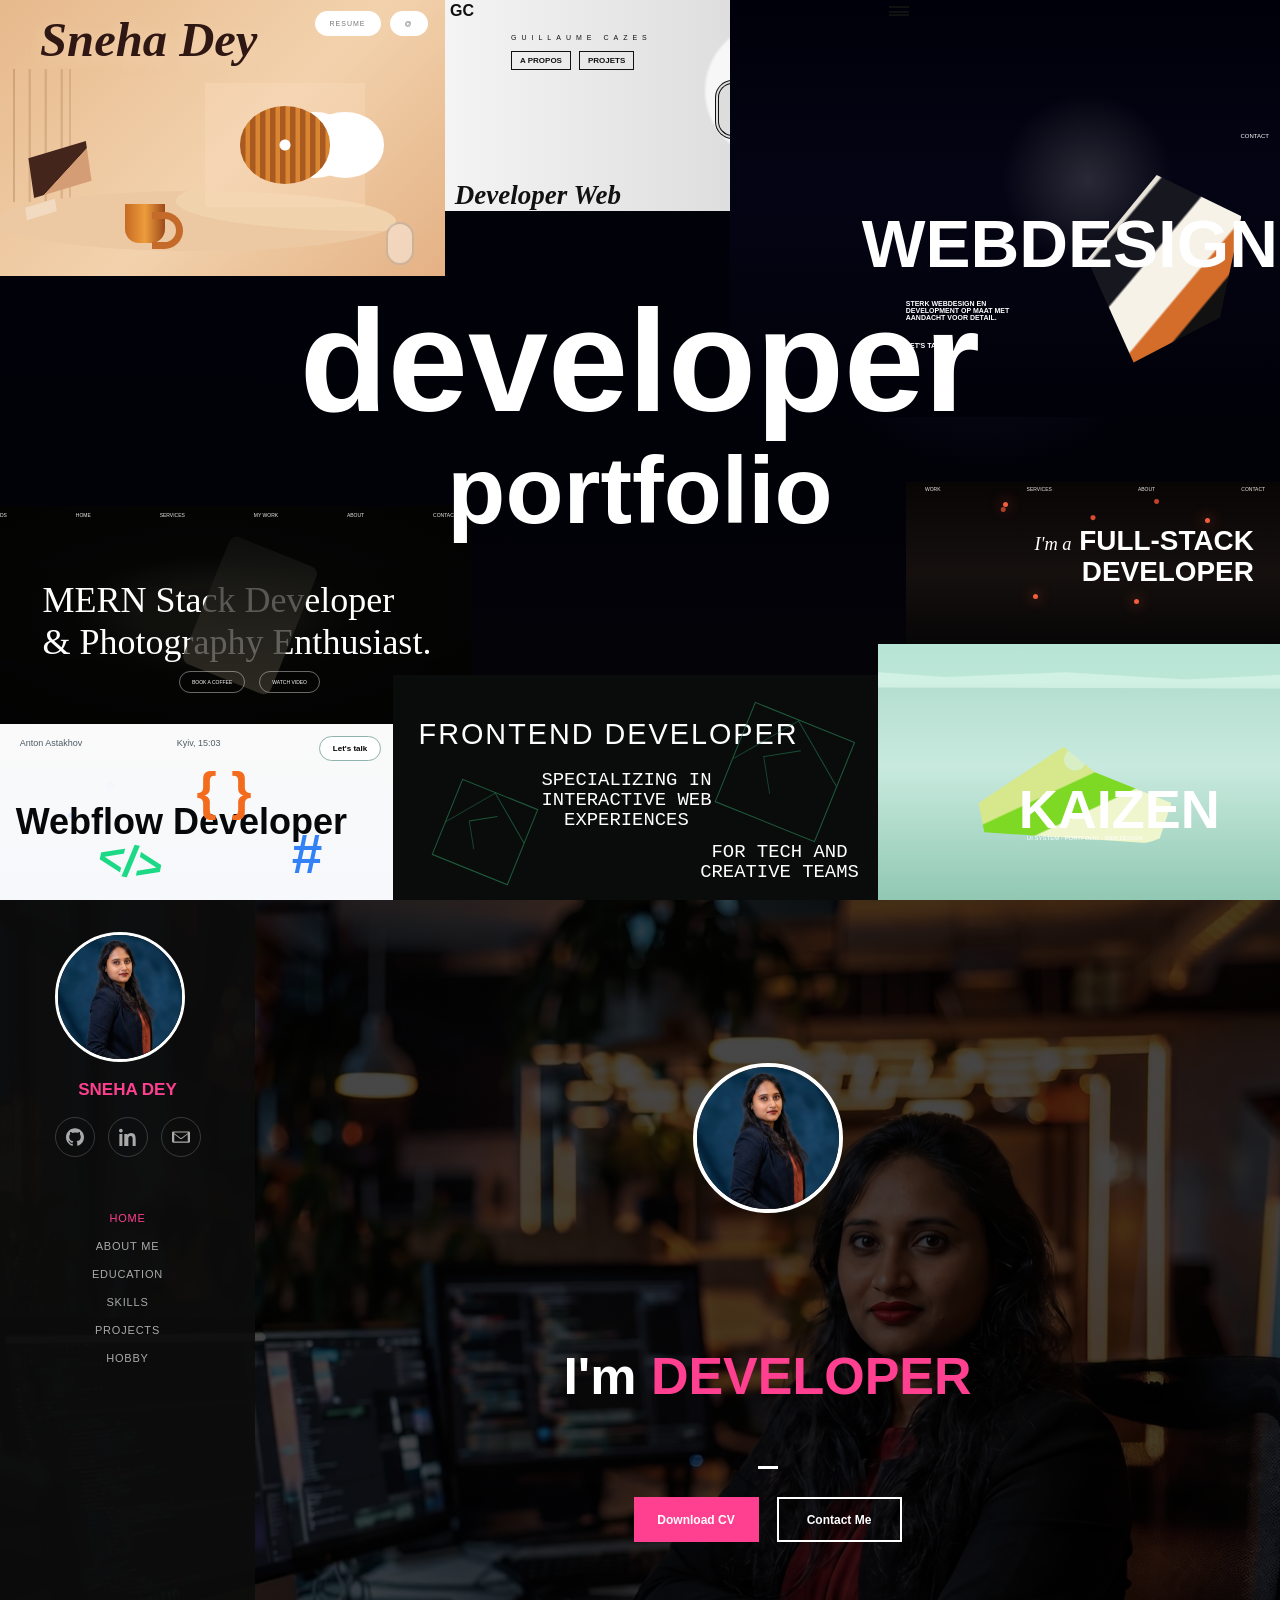
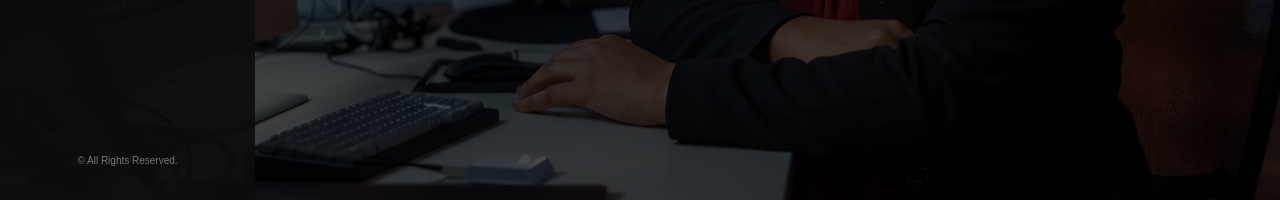
==== index.html @ 29bf74b9 "Initial Portfolio" ====
<!DOCTYPE html>
<html lang="en">
<head>
  <meta charset="UTF-8">
  <meta name="viewport" content="width=device-width, initial-scale=1.0">
  <title>Sneha's Portfolio</title>
  <link rel="icon" href="assets/MyLogo.png" type="image/png">
  <link rel="apple-touch-icon" href="assets/MyLogo.png">
  <link rel="stylesheet" href="styles.css">
</head>
<body>
  <main class="poster">
    <section class="panel warm-card">
      <div class="warm-actions">
        <span>Resume</span>
        <span>@</span>
      </div>
       <h2 class="warm-name">Sneha Dey</h2>
      <div class="room-lines"></div>
      <div class="desk"></div>
      <div class="laptop"></div>
      <div class="mug"></div>
      <div class="wall-frame"><span></span></div>
      <div class="mouse"></div>
    </section>

  <section class="panel sketch-card">
      <div class="gc">GC</div>
      <div class="hamburger"></div>
      <p class="tiny-label">Guillaume Cazes</p>
      <div class="small-buttons">
        <span>A propos</span>
        <span>Projets</span>
      </div>
      <div class="portrait">
        <span class="face-line line-a"></span>
        <span class="face-line line-b"></span>
        <span class="face-line line-c"></span>
        <span class="ear ear-left"></span>
        <span class="ear ear-right"></span>
      </div>
      <p class="script">Developer Web</p>
    </section>

    <section class="panel webdesign-card">
      <p class="contact">Contact</p>
      <h2>WEBDESIGN</h2>
      <p>Sterk webdesign en<br>development op maat met<br>aandacht voor detail.</p>
      <span>Let's talk</span>
      <div class="prism"></div>
    </section>

    <section class="center-title">
      <h1>developer<br><span>portfolio</span></h1>
    </section>

    <section class="panel square-card">
      <nav>
        <span>DS</span>
        <span>Home</span>
        <span>Services</span>
        <span>My Work</span>
        <span>About</span>
        <span>Contact</span>
      </nav>
      <h2>MERN Stack Developer<br>&amp; Photography Enthusiast.</h2>
      <div class="coffee"></div>
      <div class="buttons">
        <span>Book a coffee</span>
        <span>Watch video</span>
      </div>
    </section>

    <section class="panel fullstack-card">
      <nav>
        <span>Work</span>
        <span>Services</span>
        <span>About</span>
        <span>Contact</span>
      </nav>
      <h2><em>I'm a</em> FULL-STACK<br>DEVELOPER</h2>
      <i class="spark s1"></i>
      <i class="spark s2"></i>
      <i class="spark s3"></i>
      <i class="spark s4"></i>
    </section>

    <section class="panel webflow-card">
      <div class="profile">Anton Astakhov <span>Kyiv, 15:03</span></div>
      <button>Let's talk</button>
      <h2>Webflow Developer</h2>
      <div class="braces">{ }</div>
      <div class="code-mark">&lt;/&gt;</div>
      <div class="hash">#</div>
    </section>

    <section class="panel frontend-card">
      <h2>FRONTEND DEVELOPER</h2>
      <p class="middle">SPECIALIZING IN<br>INTERACTIVE WEB<br>EXPERIENCES</p>
      <p class="lower">FOR TECH AND<br>CREATIVE TEAMS</p>
      <div class="wire wire-left"></div>
      <div class="wire wire-right"></div>
    </section>

    <section class="panel kaizen-card">
      <div class="hills"></div>
      <h2>KAIZEN</h2>
      <p>UI System - Portfolio - Web Design</p>
    </section>
    </main>
  <section class="portfolio-hero">
    <aside class="portfolio-sidebar">
      <div class="profile-box">
        <img src="assets/portfolioimage_1.png" alt="Profile photo" class="sidebar-profile-img">

        <h3>SNEHA DEY</h3>

        <div class="social-links">
          <a href="https://github.com/Snehadey-2026" class="social-link github" aria-label="GitHub">
            <svg viewBox="0 0 24 24" xmlns="http://www.w3.org/2000/svg">
              <path d="M12 0.297C5.373 0.297 0 5.67 0 12.297c0 5.302 3.438 9.8 8.205 11.387.6.113.82-.26.82-.577 0-.285-.01-1.04-.015-2.04-3.338.726-4.042-1.61-4.042-1.61-.546-1.386-1.333-1.756-1.333-1.756-1.09-.745.084-.73.084-.73 1.205.085 1.84 1.236 1.84 1.236 1.07 1.834 2.807 1.304 3.492.997.108-.775.418-1.304.76-1.604-2.665-.303-5.467-1.333-5.467-5.93 0-1.31.468-2.38 1.236-3.22-.124-.303-.536-1.523.117-3.176 0 0 1.008-.322 3.3 1.23a11.5 11.5 0 013.003-.403c1.018.005 2.043.138 3.003.403 2.29-1.552 3.297-1.23 3.297-1.23.656 1.653.244 2.873.12 3.176.77.84 1.235 1.91 1.235 3.22 0 4.61-2.807 5.625-5.48 5.92.43.37.815 1.102.815 2.222 0 1.606-.015 2.898-.015 3.293 0 .32.216.694.825.576C20.565 22.092 24 17.597 24 12.297 24 5.67 18.627.297 12 .297z" fill="currentColor"/>
            </svg>
          </a>
          <a href="https://www.linkedin.com/in/sneha-dey-2632a224b " class="social-link linkedin" aria-label="LinkedIn">
            <svg viewBox="0 0 24 24" xmlns="http://www.w3.org/2000/svg">
              <path d="M4.98 3.5C4.98 4.88 3.88 6 2.49 6a2.49 2.49 0 110-4.98A2.49 2.49 0 014.98 3.5zM.5 24h4V8H.5v16zM8.5 24h4v-8.6c0-2.04.04-4.67 2.85-4.67 2.86 0 2.86 2.44 2.86 4.78V24h4v-8.98c0-4.8-.99-8.5-6.05-8.5-2.64 0-4.4 1.45-5.14 2.77h.07V8h-4c.05 1.92 0 16 0 16z" fill="currentColor"/>
            </svg>
          </a>
          <a href="mailto:sneha1995dey@gmail.com" class="social-link email" aria-label="Email">
            <svg viewBox="0 0 24 24" xmlns="http://www.w3.org/2000/svg">
              <path d="M1.5 4.5h21a1.5 1.5 0 011.5 1.5v12a1.5 1.5 0 01-1.5 1.5h-21A1.5 1.5 0 010 18V6a1.5 1.5 0 011.5-1.5zm1.5 1.5v.861l9 6.738 9-6.738V6h-18zm18 12V8.425l-8.19 6.126a1.5 1.5 0 01-1.62 0L3 8.425V18h18z" fill="currentColor"/>
            </svg>
          </a>
        </div>
      </div>

      <nav class="sidebar-menu">
        <a href="index.html" class="active">Home</a>
        <a href="about.html">About Me</a>
        <a href="education.html">Education</a>
        <a href="skills.html">Skills</a>
        <a href="Projects/Project_1/Project1.html">Projects</a>
        <a href="hobby.html">Hobby</a>
      </nav>

      <p class="copyright">© All Rights Reserved.</p>
    </aside>

    <div class="hero-content">
      <img src="assets/portfolioimage_1.png" alt="Profile photo" class="hero-profile-img">

      <h1>I'm <span>Developer</span></h1>

      <div class="hero-line"></div>

      <div class="hero-buttons">
        <a href="./assets/Sneya_Dey_Resume.pdf" class="btn primary-btn">Download CV</a>
        <a href="contact.html" class="btn outline-btn">Contact Me</a>
      </div>
    </div>
  </section>
</body>
</html>
---- styles.css ----
* {
  box-sizing: border-box;
}

html,
body {
  width: 100%;
  min-height: 100%;
  margin: 0;
}

body {
  width: 100%;
  height: 100vh;
  min-height: 100svh;
  overflow-x: hidden;
  background: #02020a;
  color: #fff;
  font-family: Arial, Helvetica, sans-serif;
}


.poster {
  position: relative;
  width: 100%;
  height: 100vh;
  min-height: 100svh;
  overflow: hidden;
  background:
    radial-gradient(circle at 77% 29%, rgba(26, 30, 62, 0.55), transparent 18%),
    linear-gradient(180deg, #02020b 0%, #010108 52%, #050508 100%);
}

.panel {
  position: absolute;
  overflow: hidden;
}

.warm-card {
  left: 0;
  top: 0;
  width: 34.8%;
  height: 30.7%;
  background:
    radial-gradient(circle at 14% 10%, rgba(255,255,255,0.4) 0 1px, transparent 2px),
    radial-gradient(circle at 73% 8%, rgba(255,255,255,0.45) 0 1px, transparent 2px),
    linear-gradient(135deg, #e7b98c 0%, #f2d2ad 54%, #e4b184 100%);
}

.warm-name {
  position: absolute;
  left: 9%;
  top: 7%;
  z-index: 5;
  margin: 0;
  color: #2f1714;
  font-family: "Brush Script MT", "Lucida Handwriting", "Segoe Script", cursive;
  font-size: clamp(34px, 5.4vmin, 68px);
  font-style: italic;
  font-weight: 900;
  line-height: 0.9;
  letter-spacing: 0;
  text-shadow: 0 4px 18px rgba(255, 229, 198, 0.45);
}


.warm-actions {
  position: absolute;
  top: 4%;
  right: 4%;
  display: flex;
  gap: 9px;
  color: #777;
  font-size: 7px;
  letter-spacing: 1px;
  text-transform: uppercase;
}

.warm-actions span {
  display: grid;
  place-items: center;
  height: 25px;
  min-width: 25px;
  padding: 0 15px;
  border-radius: 999px;
  background: #fff;
}

.room-lines {
  position: absolute;
  left: 3%;
  bottom: 27%;
  width: 13%;
  height: 48%;
  border-left: 2px solid rgba(150, 93, 55, 0.28);
  border-right: 2px solid rgba(150, 93, 55, 0.2);
  background: repeating-linear-gradient(90deg, transparent 0 13px, rgba(150, 93, 55, 0.22) 14px 16px);
}

.desk {
  position: absolute;
  left: -1%;
  bottom: 9%;
  width: 90%;
  height: 22%;
  border-radius: 50%;
  background: #f0d3ad;
  box-shadow: inset 180px -20px 0 rgba(209, 144, 91, 0.14);
}

.laptop {
  position: absolute;
  left: 7%;
  bottom: 31%;
  width: 13%;
  height: 15%;
  transform: skewY(-9deg) rotate(-8deg);
  background: linear-gradient(145deg, #43251c 0 58%, #d49d75 59% 100%);
  box-shadow: -24px 34px 0 -14px #f2dac0;
}

.mug {
  position: absolute;
  left: 28%;
  bottom: 12%;
  width: 9%;
  height: 14%;
  border-radius: 0 0 14px 14px;
  background: linear-gradient(90deg, #c66a24, #ed9c3b, #9d491b);
}

.mug::after {
  content: "";
  position: absolute;
  right: -18px;
  top: 20%;
  width: 24px;
  height: 23px;
  border: 7px solid #c46a2a;
  border-left: 0;
  border-radius: 0 20px 20px 0;
}

.wall-frame {
  position: absolute;
  right: 18%;
  top: 30%;
  width: 36%;
  height: 45%;
  background: rgba(248, 216, 186, 0.42);
}

.wall-frame span {
  position: absolute;
  inset: 19% 22%;
  border-radius: 50%;
  background:
    radial-gradient(circle, #fff 0 5px, transparent 6px),
    repeating-linear-gradient(90deg, #a95a20 0 5px, #d98531 6px 10px);
  box-shadow: 30px 0 0 -6px #fff, 60px 0 0 -6px #fff;
}

.mouse {
  position: absolute;
  right: 7%;
  bottom: 4%;
  width: 28px;
  height: 43px;
  border: 2px solid rgba(96, 72, 55, 0.25);
  border-radius: 999px;
  background: rgba(255,255,255,0.42);
}

.sketch-card {
  left: 34.8%;
  top: 0;
  width: 36.6%;
  height: 23.4%;
  color: #111;
  background:
    radial-gradient(circle at 70% 43%, #f7f7f7 0 19%, transparent 20%),
    linear-gradient(90deg, #f4f4f4, #d9d9d9 75%, #efefef);
}

.gc,
.hamburger,
.tiny-label,
.small-buttons,
.script {
  position: absolute;
  z-index: 2;
}

.gc {
  left: 1%;
  top: 1%;
  font-weight: 900;
  font-size: 16px;
}

.hamburger {
  right: 1%;
  top: 3%;
  width: 20px;
  height: 10px;
  border-top: 2px solid #111;
  border-bottom: 2px solid #111;
}

.hamburger::after {
  content: "";
  display: block;
  margin-top: 3px;
  border-top: 2px solid #111;
}

.tiny-label {
  left: 14%;
  top: 16%;
  margin: 0;
  font-size: 7px;
  letter-spacing: 5px;
  text-transform: uppercase;
}

.small-buttons {
  left: 14%;
  top: 24%;
  display: flex;
  gap: 8px;
}

.small-buttons span {
  padding: 4px 8px;
  border: 1px solid #111;
  font-size: 8px;
  font-weight: 800;
  text-transform: uppercase;
}

.portrait {
  position: absolute;
  right: 10%;
  bottom: 0;
  width: 29%;
  height: 88%;
  border-radius: 46% 46% 10% 10%;
  border: 3px solid #222;
  background:
    linear-gradient(78deg, transparent 0 48%, #111 49% 51%, transparent 52%),
    linear-gradient(-66deg, transparent 0 47%, #222 48% 50%, transparent 51%),
    radial-gradient(ellipse at 50% 38%, #d8d8d8 0 31%, #111 32% 34%, transparent 35%);
}

.portrait::before {
  content: "";
  position: absolute;
  left: 31%;
  top: 31%;
  width: 38%;
  height: 38%;
  border-radius: 50% 50% 44% 44%;
  border: 2px solid #111;
  background:
    linear-gradient(#111, #111) 50% 48% / 55% 3px no-repeat,
    linear-gradient(#111, #111) 50% 70% / 32% 3px no-repeat;
}

.ear {
  position: absolute;
  top: 29%;
  width: 21px;
  height: 59px;
  border: 4px double #111;
  background: #ddd;
}

.ear-left {
  left: -19px;
  border-radius: 20px 4px 4px 20px;
}

.ear-right {
  right: -19px;
  border-radius: 4px 20px 20px 4px;
}

.face-line {
  position: absolute;
  background: #111;
}

.line-a {
  left: 16%;
  top: 18%;
  width: 70%;
  height: 2px;
  transform: rotate(25deg);
}

.line-b {
  left: 12%;
  top: 58%;
  width: 78%;
  height: 2px;
  transform: rotate(-15deg);
}

.line-c {
  left: 50%;
  top: 11%;
  width: 2px;
  height: 70%;
}

.script {
  left: 2%;
  bottom: 0;
  margin: 0;
  font-family: Georgia, serif;
  font-size: 27px;
  font-weight: 900;
  font-style: italic;
}

.webdesign-card {
  right: 0;
  top: 0;
  width: 43%;
  height: 46.3%;
  background:
    radial-gradient(circle at 65% 43%, rgba(255,255,255,0.15), transparent 20%),
    linear-gradient(180deg, #00000a 0%, #050414 45%, #010109 100%);
}

.webdesign-card h2 {
  position: absolute;
  left: 24%;
  top: 52%;
  z-index: 2;
  margin: 0;
  font-size: clamp(30px, 7.5vmin, 78px);
  line-height: 0.8;
}

.webdesign-card p:not(.contact) {
  position: absolute;
  left: 32%;
  top: 72%;
  z-index: 2;
  margin: 0;
  font-size: 7px;
  font-weight: 900;
  text-transform: uppercase;
}

.webdesign-card > span {
  position: absolute;
  left: 32%;
  top: 82%;
  font-size: 7px;
  font-weight: 900;
  text-transform: uppercase;
}

.contact {
  position: absolute;
  right: 2%;
  top: 32%;
  margin: 0;
  font-size: 6px;
  text-transform: uppercase;
}

.prism {
  position: absolute;
  right: 7%;
  top: 42%;
  width: 28%;
  height: 45%;
  clip-path: polygon(45% 0, 100% 22%, 86% 76%, 30% 100%, 0 45%);
  background:
    linear-gradient(130deg, #e7e3d8 0 24%, #17171f 25% 42%, #f6f2e7 43% 61%, #d46c2a 62% 72%, #111 73% 100%);
  box-shadow: 0 0 55px rgba(255,255,255,0.24);
}

.center-title {
  position: absolute;
  left: 21%;
  top: 34%;
  z-index: 10;
  width: 58%;
  text-align: center;
}

.center-title h1 {
  margin: 0;
  font-size: clamp(64px, 16vmin, 178px);
  line-height: 0.78;
  font-weight: 900;
}

.center-title span {
  font-size: 0.66em;
}

.square-card {
  left: 0;
  top: 56.2%;
  width: 36.8%;
  height: 24.2%;
  background:
    linear-gradient(rgba(0,0,0,0.58), rgba(0,0,0,0.68)),
    radial-gradient(ellipse at 45% 50%, #2c2b24 0 20%, #0d0e0b 38%, #050604 100%);
}

.square-card nav,
.fullstack-card nav {
  position: absolute;
  inset: 3% 3% auto 0;
  display: flex;
  justify-content: space-between;
  color: #ecebe2;
  font-size: 5px;
  text-transform: uppercase;
}

.square-card h2 {
  position: absolute;
  left: 9%;
  top: 34%;
  margin: 0;
  font-family: Georgia, serif;
  font-size: clamp(20px, 4vmin, 43px);
  line-height: 1.16;
  font-weight: 400;
}

.coffee {
  position: absolute;
  left: 43%;
  top: 19%;
  width: 20%;
  height: 63%;
  border-radius: 8px;
  background: linear-gradient(160deg, #10110f, #3b372d);
  opacity: 0.75;
  transform: rotate(22deg);
}

.buttons {
  position: absolute;
  left: 38%;
  bottom: 14%;
  display: flex;
  gap: 14px;
  font-size: 5px;
  text-transform: uppercase;
}

.buttons span {
  padding: 7px 12px;
  border: 1px solid rgba(255,255,255,0.4);
  border-radius: 999px;
}

.fullstack-card {
  right: 0;
  top: 53.6%;
  width: 29.2%;
  height: 18%;
  background:
    radial-gradient(circle at 50% 22%, rgba(255,86,52,0.85) 0 2px, transparent 3px),
    radial-gradient(circle at 67% 12%, rgba(255,86,52,0.75) 0 2px, transparent 3px),
    radial-gradient(circle at 26% 17%, rgba(255,86,52,0.65) 0 2px, transparent 3px),
    linear-gradient(180deg, #080505, #15100e 56%, #070606);
}

.fullstack-card nav {
  inset: 2% 4% auto 5%;
}

.fullstack-card h2 {
  position: absolute;
  right: 7%;
  top: 27%;
  margin: 0;
  text-align: right;
  font-size: clamp(18px, 3.1vmin, 34px);
  line-height: 1.1;
}

.fullstack-card em {
  font-family: Georgia, serif;
  font-size: 0.66em;
  font-weight: 400;
}

.spark {
  position: absolute;
  width: 5px;
  height: 5px;
  border-radius: 50%;
  background: #f35e3e;
  box-shadow: 0 0 14px #f35e3e;
}

.s1 { left: 26%; top: 12%; }
.s2 { left: 80%; top: 22%; }
.s3 { left: 34%; top: 69%; }
.s4 { left: 61%; top: 72%; }

.webflow-card {
  left: 0;
  bottom: 0;
  width: 30.7%;
  height: 19.6%;
  color: #07080a;
  background:
    radial-gradient(circle at 28% 35%, #f4f7fb 0 4px, transparent 5px),
    radial-gradient(circle at 18% 52%, #d7e8ff 0 2px, transparent 3px),
    linear-gradient(180deg, #fafafa 0%, #f6f8fb 100%);
}

.profile {
  position: absolute;
  left: 5%;
  top: 8%;
  font-size: 9px;
  color: #4d5c65;
}

.profile span {
  margin-left: 92px;
}

.webflow-card button {
  position: absolute;
  right: 3%;
  top: 7%;
  padding: 7px 13px;
  border: 1px solid #8fb3ad;
  border-radius: 999px;
  background: #fff;
  font-size: 8px;
  font-weight: 800;
}

.webflow-card h2 {
  position: absolute;
  left: 4%;
  top: 44%;
  margin: 0;
  font-size: clamp(24px, 4vmin, 43px);
  color: #07080a;
}

.braces {
  position: absolute;
  left: 50%;
  top: 21%;
  color: #f36b1c;
  font-size: 52px;
  font-weight: 900;
}

.code-mark {
  position: absolute;
  left: 25%;
  bottom: 7%;
  color: #1bd985;
  font-size: 45px;
  font-weight: 900;
  transform: rotate(12deg);
}

.hash {
  position: absolute;
  right: 18%;
  bottom: 8%;
  color: #3381f6;
  font-size: 55px;
  font-weight: 900;
}

.frontend-card {
  left: 30.7%;
  bottom: 0;
  width: 40%;
  height: 25%;
  background: #0a0b0b;
}

.frontend-card h2 {
  position: absolute;
  left: 5%;
  top: 19%;
  margin: 0;
  font-size: clamp(19px, 3.2vmin, 35px);
  font-weight: 400;
  letter-spacing: 2px;
}

.frontend-card p {
  position: absolute;
  margin: 0;
  text-align: center;
  font-family: "Courier New", monospace;
  font-size: clamp(12px, 2.1vmin, 24px);
  line-height: 1.06;
}

.middle {
  left: 29%;
  top: 42%;
}

.lower {
  right: 9%;
  bottom: 8%;
}

.wire {
  position: absolute;
  width: 16%;
  aspect-ratio: 1;
  border: 1px solid rgba(40, 137, 88, 0.65);
  transform: rotate(22deg);
}

.wire::before,
.wire::after {
  content: "";
  position: absolute;
  inset: 14%;
  border-top: 1px solid rgba(40, 137, 88, 0.55);
  border-left: 1px solid rgba(40, 137, 88, 0.45);
  transform: rotate(38deg);
}

.wire::after {
  inset: 32%;
  transform: rotate(-31deg);
}

.wire-left {
  left: 10%;
  bottom: 12%;
}

.wire-right {
  right: 13%;
  top: 19%;
  width: 21%;
}

.kaizen-card {
  right: 0;
  bottom: 0;
  width: 31.4%;
  height: 28.4%;
  background:
    linear-gradient(180deg, rgba(200,245,227,0.4) 0 15%, transparent 16%),
    linear-gradient(180deg, #abd8ca 0%, #c8eade 48%, #91c8b3 100%);
}

.kaizen-card::before {
  content: "";
  position: absolute;
  left: -5%;
  top: 8%;
  width: 120%;
  height: 17%;
  background: #d7f4e8;
  clip-path: polygon(0 14%, 18% 28%, 43% 17%, 68% 34%, 100% 16%, 100% 55%, 0 52%);
  opacity: 0.8;
}

.hills {
  position: absolute;
  left: 25%;
  bottom: 22%;
  width: 48%;
  height: 38%;
  border-radius: 50% 50% 20% 20%;
  background:
    radial-gradient(circle at 50% 13%, #d8efc6 0 8%, transparent 9%),
    linear-gradient(155deg, #d7e78c 0 42%, #7ed924 43% 61%, #eff5cd 62% 100%);
  clip-path: polygon(44% 0, 60% 26%, 100% 58%, 93% 100%, 3% 88%, 0 58%);
}

.kaizen-card h2 {
  position: absolute;
  left: 35%;
  bottom: 27%;
  margin: 0;
  font-size: clamp(34px, 6vmin, 67px);
  line-height: 0.8;
  font-weight: 900;
}

.kaizen-card p {
  position: absolute;
  left: 37%;
  bottom: 23%;
  margin: 0;
  font-size: 6px;
  text-transform: uppercase;
}

@media (min-width: 1500px) and (orientation: landscape) {
  .center-title {
    left: 18%;
    top: 36%;
    width: 62%;
  }

  .center-title h1 {
    font-size: clamp(98px, 15.5vmin, 158px);
  }

  .webdesign-card h2 {
    font-size: clamp(45px, 7.2vmin, 70px);
  }

  .square-card h2 {
    font-size: clamp(26px, 3.6vmin, 42px);
  }

  .fullstack-card h2 {
    font-size: clamp(24px, 2.9vmin, 32px);
  }
}

@media (max-width: 1199px) and (orientation: landscape) {
  .center-title {
    left: 16%;
    top: 35%;
    width: 68%;
  }

  .center-title h1 {
    font-size: clamp(62px, 15vmin, 122px);
  }

  .webdesign-card h2 {
    left: 16%;
    font-size: clamp(32px, 7vmin, 62px);
  }

  .script {
    font-size: clamp(18px, 3.4vmin, 27px);
  }

  .square-card h2 {
    font-size: clamp(18px, 3.5vmin, 34px);
  }

  .webflow-card h2 {
    font-size: clamp(22px, 3.8vmin, 34px);
  }
}

@media (max-width: 900px) and (orientation: portrait) {
  .warm-card {
    width: 58%;
    height: 23%;
  }

  .sketch-card {
    left: 58%;
    width: 42%;
    height: 23%;
  }

  .webdesign-card {
    left: 0;
    right: auto;
    top: 23%;
    width: 100%;
    height: 25%;
  }

  .webdesign-card h2 {
    left: 40%;
    top: 38%;
    font-size: clamp(32px, 9vw, 70px);
  }

  .webdesign-card p:not(.contact),
  .webdesign-card > span {
    left: 44%;
  }

  .prism {
    right: 10%;
    top: 24%;
    width: 18%;
    height: 52%;
  }

  .center-title {
    left: 5%;
    top: 40%;
    width: 90%;
  }

  .center-title h1 {
    font-size: clamp(54px, 18vw, 126px);
  }

  .square-card {
    top: 56%;
    width: 54%;
    height: 19%;
  }

  .fullstack-card {
    top: 56%;
    width: 46%;
    height: 19%;
  }

  .webflow-card {
    width: 50%;
    height: 25%;
  }

  .frontend-card {
    left: 50%;
    width: 50%;
    height: 25%;
  }

  .kaizen-card {
    width: 50%;
    height: 25%;
  }

  .webflow-card h2,
  .frontend-card h2,
  .fullstack-card h2,
  .kaizen-card h2 {
    font-size: clamp(22px, 6vw, 44px);
  }

  .square-card h2 {
    font-size: clamp(20px, 5.6vw, 40px);
  }
}

@media (max-width: 560px) and (orientation: portrait) {
  .warm-card {
    width: 100%;
    height: 20%;
  }

  .sketch-card {
    left: 0;
    top: 20%;
    width: 100%;
    height: 18%;
  }

  .webdesign-card {
    top: 38%;
    height: 20%;
  }

  .webdesign-card h2 {
    left: 9%;
    top: 38%;
    font-size: clamp(34px, 12vw, 58px);
  }

  .webdesign-card p:not(.contact),
  .webdesign-card > span {
    left: 11%;
  }

  .center-title {
    top: 52%;
  }

  .center-title h1 {
    font-size: clamp(44px, 18vw, 84px);
  }

  .square-card {
    top: 66%;
    width: 100%;
    height: 15%;
  }

  .fullstack-card {
    top: 81%;
    left: 0;
    right: auto;
    width: 50%;
    height: 19%;
  }

  .webflow-card {
    display: none;
  }

  .frontend-card {
    left: 50%;
    width: 50%;
    height: 19%;
  }

  .kaizen-card {
    display: none;
  }

  .profile span,
  .buttons,
  .tiny-label,
  .small-buttons {
    display: none;
  }
}

.portfolio-hero {
  width: 100%;
  min-height: 100vh;
  position: relative;
  display: flex;
  color: #fff;
  font-family: Arial, Helvetica, sans-serif;
  background:
    linear-gradient(rgba(0, 0, 0, 0.72), rgba(0, 0, 0, 0.72)),
    url("assets/PortfolioBG.png") center center / cover no-repeat;
}

.portfolio-sidebar {
  width: 255px;
  min-height: 100vh;
  background: rgba(12, 12, 12, 0.92);
  display: flex;
  flex-direction: column;
  align-items: center;
  padding: 32px 20px 24px;
  position: relative;
  z-index: 2;
}

.profile-box {
  text-align: center;
}

.sidebar-profile-img {
  display: block;
  width: 130px;
  height: 130px;
  min-width: 130px;
  min-height: 130px;
  border-radius: 50%;
  object-fit: cover;
  object-position: center;
  border: 3px solid #fff;
}

.profile-box h3 {
  margin-top: 18px;
  font-size: 17px;
  font-weight: 700;
  color: #ff3f8f;
}

.social-links {
  margin-top: 17px;
  display: flex;
  gap: 13px;
  justify-content: center;
}

.social-links a {
  display: inline-flex;
  align-items: center;
  justify-content: center;
  width: 40px;
  height: 40px;
  color: #aaa;
  text-decoration: none;
  border: 1px solid rgba(255, 255, 255, 0.18);
  border-radius: 50%;
  transition: all 0.25s ease;
}

.social-links a:hover {
  color: #ff3f8f;
  border-color: #ff3f8f;
  background: rgba(255, 63, 143, 0.1);
}

.social-links a svg {
  width: 18px;
  height: 18px;
}

.sidebar-menu {
  margin-top: 55px;
  display: flex;
  flex-direction: column;
  gap: 16px;
  text-align: center;
}

.sidebar-menu a {
  color: #aaa;
  text-decoration: none;
  text-transform: uppercase;
  font-size: 11px;
  letter-spacing: 0.8px;
}

.sidebar-menu a:hover,
.sidebar-menu a.active {
  color: #ff3f8f;
}

.copyright {
  margin-top: auto;
  color: #777;
  font-size: 10px;
}

.hero-content {
  flex: 1;
  min-height: 100vh;
  display: flex;
  flex-direction: column;
  align-items: center;
  justify-content: center;
  text-align: center;
  padding: 40px;
  position: relative;
  z-index: 1;
}

.hero-profile-img {
  display: block;
  width: 150px;
  height: 150px;
  min-width: 150px;
  min-height: 150px;
  border-radius: 50%;
  object-fit: cover;
  object-position: center;
  border: 4px solid #fff;
  margin-bottom: 0;
  transform: translateY(-95px);
}

.hero-content h1 {
  margin-top: 40px;
  font-size: 52px;
  line-height: 1.1;
  font-weight: 800;
}

.hero-content h1 span {
  color: #ff3f8f;
  text-transform: uppercase;
}

.hero-line {
  width: 20px;
  height: 3px;
  background: #fff;
  margin: 18px 0 28px;
}

.hero-buttons {
  display: flex;
  gap: 18px;
  justify-content: center;
  align-items: center;
}

.btn {
  display: inline-flex;
  align-items: center;
  justify-content: center;
  min-width: 125px;
  height: 45px;
  text-decoration: none;
  font-size: 12px;
  font-weight: 700;
}

.primary-btn {
  background: #ff3f8f;
  color: #fff;
  border: 2px solid #ff3f8f;
}

.outline-btn {
  background: transparent;
  color: #fff;
  border: 2px solid #fff;
}

@media (max-width: 900px) {
  .portfolio-hero {
    flex-direction: column;
  }

  .portfolio-sidebar {
    width: 100%;
    min-height: auto;
    padding: 22px 18px;
  }

  .sidebar-menu {
    margin-top: 25px;
    flex-direction: row;
    flex-wrap: wrap;
    justify-content: center;
    gap: 14px 20px;
  }

  .copyright {
    margin-top: 24px;
  }

  .hero-content {
    min-height: calc(100vh - 260px);
  }

  .hero-content h1 {
    font-size: 42px;
  }
}

@media (max-width: 520px) {
  .portfolio-sidebar {
    padding: 20px 14px;
  }

  .sidebar-profile-img {
    width: 92px;
    height: 92px;
    min-width: 92px;
    min-height: 92px;
  }

  .hero-profile-img {
    width: 95px;
    height: 95px;
    min-width: 95px;
    min-height: 95px;
    transform: translateY(-45px);
  }

  .hero-content {
    padding: 35px 18px;
  }

  .hero-content h1 {
    margin-top: -20px;
    font-size: 34px;
  }

  .hero-buttons {
    flex-direction: column;
    gap: 12px;
  }

  .btn {
    width: 165px;
  }
}
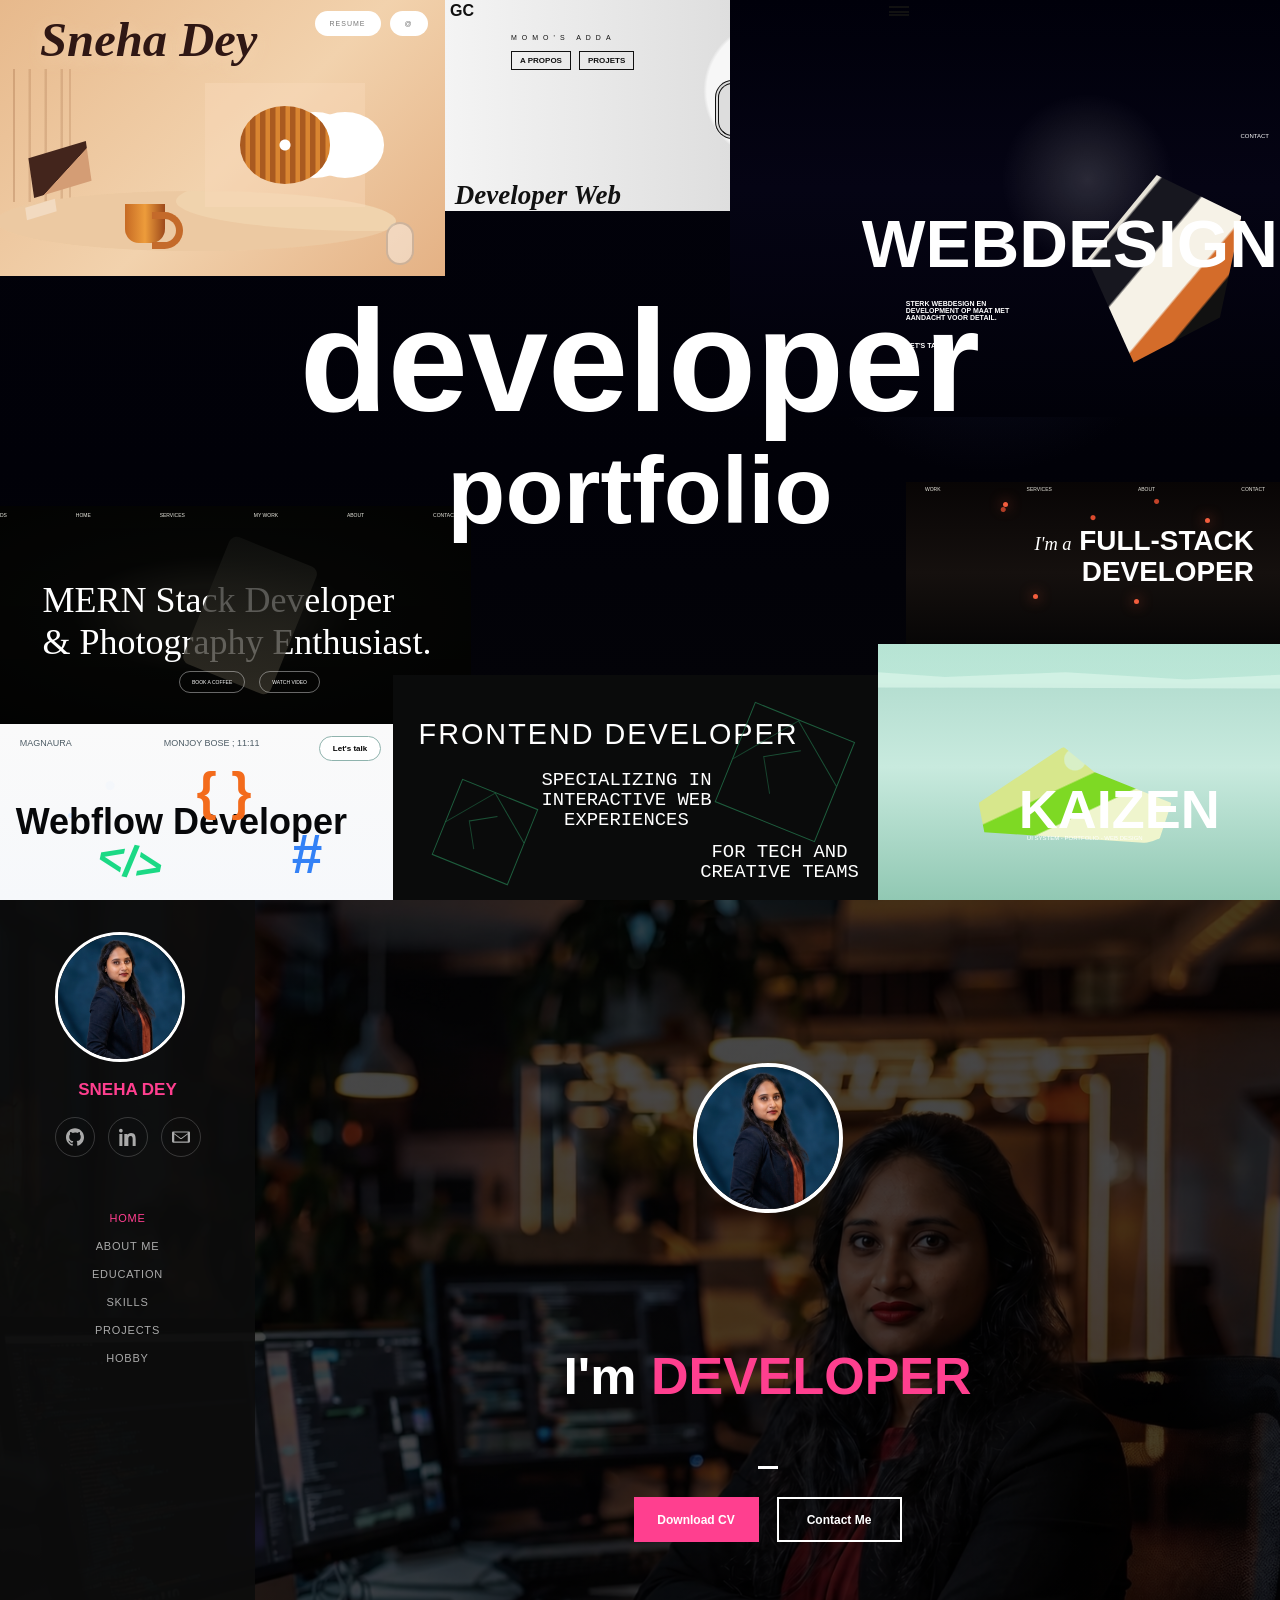
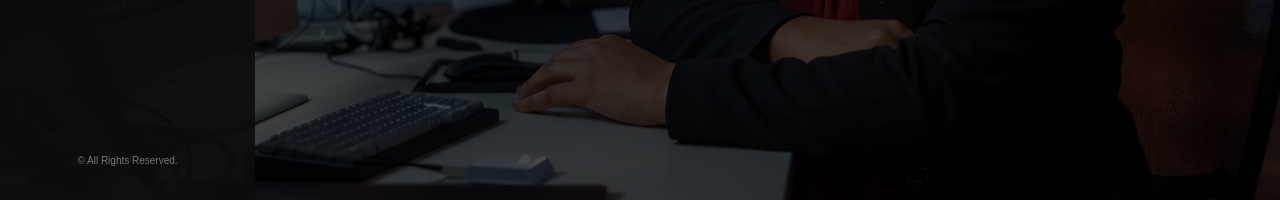
==== commit fbeb3ed2: "YES MAKE CHANGES" ====
--- a/index.html
+++ b/index.html
@@ -27,7 +27,7 @@
   <section class="panel sketch-card">
       <div class="gc">GC</div>
       <div class="hamburger"></div>
-      <p class="tiny-label">Guillaume Cazes</p>
+      <p class="tiny-label">MOMO'S ADDA</p>
       <div class="small-buttons">
         <span>A propos</span>
         <span>Projets</span>
@@ -86,7 +86,7 @@
     </section>
 
     <section class="panel webflow-card">
-      <div class="profile">Anton Astakhov <span>Kyiv, 15:03</span></div>
+      <div class="profile">MAGNAURA<span>MONJOY BOSE ; 11:11</span></div>
       <button>Let's talk</button>
       <h2>Webflow Developer</h2>
       <div class="braces">{ }</div>
